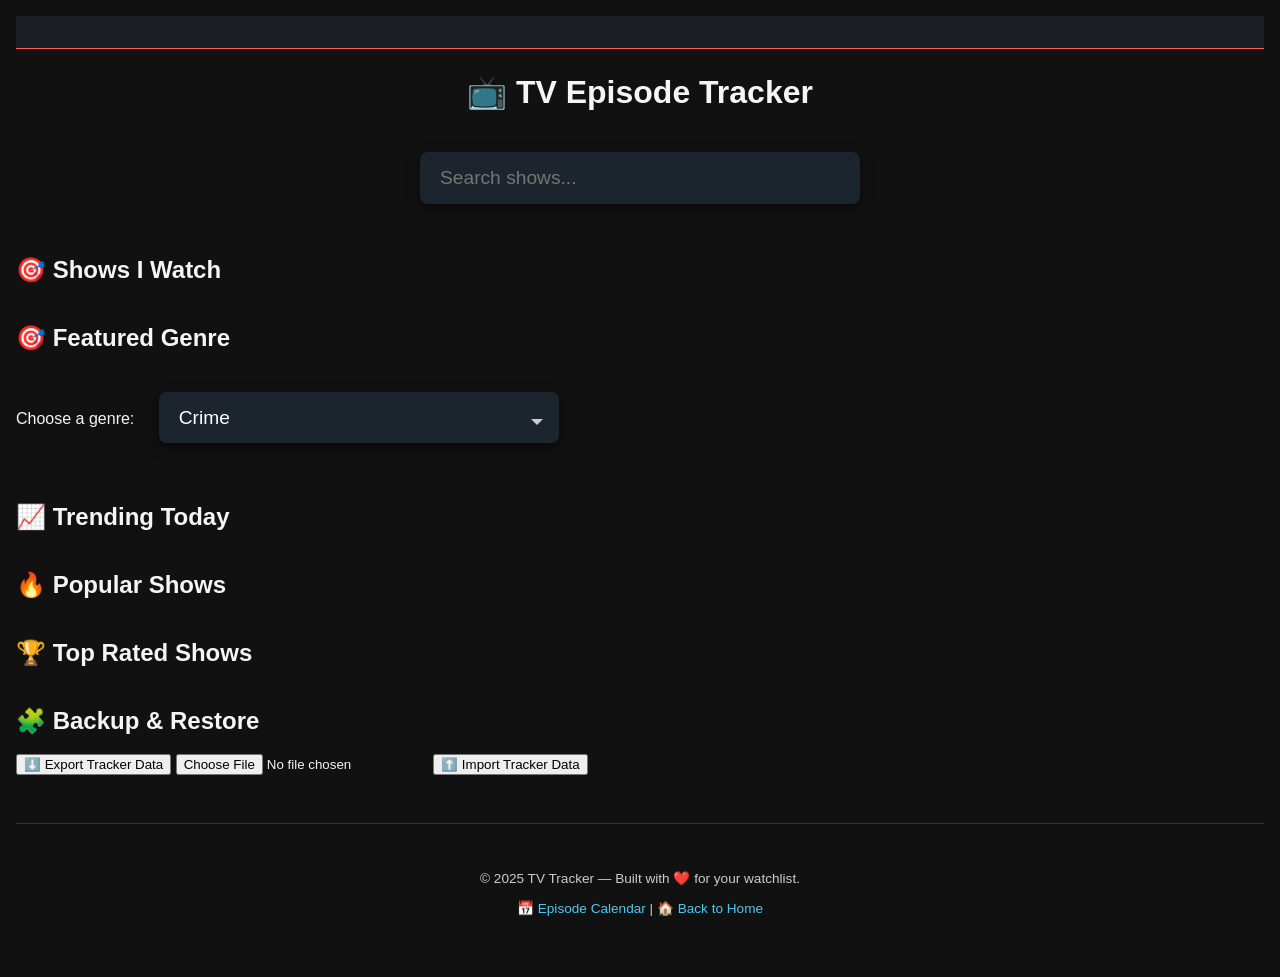
==== index.html @ b7ed063d "Initial commit for TV Tracker" ====
<!DOCTYPE html>
<html lang="en">
<head>
  <meta charset="UTF-8" />
  <title>TV Tracker - Home</title>
  <link rel="stylesheet" href="css/style.css" />
</head>
<body id="top">
  <nav>
    <!-- Navigation will be dynamically loaded here by js/auth.js -->
  </nav>
  <header>
    <h1>📺 TV Episode Tracker</h1>
    <input type="text" id="searchInput" placeholder="Search shows..." />
  </header>
  <main>
   
<section id="searchSection" style="display: none;">
  <h2>🔍 Search Results</h2>
  <div id="searchResults" class="show-grid"></div>
</section>

<section id="movieSection" style="display: none;">
  <h2>🎬 Movie Results</h2>
  <div id="movieResults" class="show-grid"></div>
</section>

<section>
  <h2>🎯 Shows I Watch</h2>
  <div id="trackedShows" class="show-grid"></div>
</section>
<section>

<section>
  <h2>🎯 Featured Genre</h2>
  <label for="genreSelect">Choose a genre:</label>
  <select id="genreSelect">
    <option value="80">Crime</option>
    <option value="9648">Mystery</option>
    <option value="10765">Sci-Fi & Fantasy</option>
    <option value="10759">Action & Adventure</option>
    <option value="35">Comedy</option>
    <option value="18">Drama</option>
    <option value="16">Animation</option>
    <option value="99">Documentary</option>
  </select>
  <div id="genreSection" class="show-grid genreselect"></div>
</section>
  <h2>📈 Trending Today</h2>
  <div id="trending" class="show-grid"></div>
</section>
    <section>
      <h2>🔥 Popular Shows</h2>
      <div id="popular" class="show-grid"></div>
    </section>
    <section>
      <h2>🏆 Top Rated Shows</h2>
      <div id="topRated" class="show-grid"></div>
    </section>
<section>
  <h2>🧩 Backup & Restore</h2>
  <button onclick="exportData()">⬇️ Export Tracker Data</button>
  <input type="file" id="importFile" accept=".json" />
  <button onclick="importData()">⬆️ Import Tracker Data</button>
</section>
  </main>
  <script src="js/auth.js"></script>
  <script src="js/main.js"></script>
<footer class="site-footer">
  <p>© 2025 TV Tracker — Built with ❤️ for your watchlist.</p>
  <p>
    <a href="calendar.html">📅 Episode Calendar</a> |
    <a href="index.html">🏠 Back to Home</a>
  </p>
</footer>
<a href="#top" class="back-to-top">Back to Top</a>
</body>
</html>
---- css/style.css ----
/* File: css/style.css */
body {
  font-family: Arial, sans-serif;
  background: #111;
  color: #f5f5f5;
  margin: 0;
  padding: 1rem;
}
header {
  text-align: center;
  margin-bottom: 2rem;
}
input[type="text"] {
  padding: 0.5rem;
  width: 60%;
  max-width: 400px;
}
#searchInput {
    margin: 20px;
    padding: 15px 20px;
    width: 80%;
    max-width: 400px;
    font-size: 1.2rem;
    border: none;
    border-radius: 8px;
    background-color: #1c252e;
    color: white;
    box-shadow: 0px 4px 12px rgba(0, 0, 0, 0.5);
    outline: none;
}
/* genre select */
#genreSelect {
  margin: 20px;
  padding: 15px 20px;
  width: 80%;
  max-width: 400px;
  font-size: 1.2rem;
  border: none;
  border-radius: 8px;
  background-color: #1c252e;
  color: white;
  box-shadow: 0px 4px 12px rgba(0, 0, 0, 0.5);
  outline: none;
  appearance: none;
  background-image: url("data:image/svg+xml;charset=US-ASCII,%3Csvg%20xmlns='http://www.w3.org/2000/svg'%20viewBox='0%200%204%205'%3E%3Cpath%20fill='%23ccc'%20d='M2%205L0%203h4z'/%3E%3C/svg%3E");
  background-repeat: no-repeat;
  background-position: right 1rem center;
  background-size: 12px;
}
#genreSelect:hover {
  background-color: #26313f;
}
/* back to top */
.back-to-top {
  display: none; /* hidden by default */
  position: fixed;
  bottom: 20px;
  right: 20px;
  background: #4cc9f0;
  color: white;
  padding: 0.6rem 1rem;
  border-radius: 8px;
  font-size: 0.9rem;
  text-decoration: none;
  z-index: 1000;
  box-shadow: 0 4px 8px rgba(0,0,0,0.4);
  transition: background 0.3s ease;
}
.back-to-top:hover {
  background: #3bb1db;
}
html {
  scroll-behavior: smooth;
}

.grid {
  display: grid;
  grid-template-columns: repeat(auto-fill, minmax(150px, 1fr));
  gap: 1rem;
}
.card {
  background: #222;
  border-radius: 10px;
  overflow: hidden;
  text-align: center;
  padding: 0.5rem;
}
.card img {
  width: 100%;
  height: 240px;
  object-fit: cover;
}
.season-block {
  margin: 1rem 0;
  background: #2a2a2a;
  padding: 0.5rem;
  border-radius: 8px;
}
.episode-row {
  padding: 0.3rem 0;
}
#trackedShows .card {
  border: 2px solid #1c252e;
}
nav {
  background: #1c1f26;
  padding: 1rem;
  text-align: center;
  border-bottom: 1px solid #ff5e57;
  margin-bottom: 1.5rem;
}

nav a {
  color: #ff5e57;
  margin: 0 1rem;
  text-decoration: none;
  font-weight: bold;
  font-size: 1rem;
}

nav a:hover {
  text-decoration: underline;
}
#watchList div {
  background-color: #1a1a1a;
  border: 1px solid #333;
  border-radius: 10px;
  margin: 1rem 0;
  padding: 1rem;
}

#watchList h3 {
  cursor: pointer;
  margin-bottom: 0.5rem;
  color: #4cc9f0;
}

.watchlist-body {
  display: none;
  padding-left: 1rem;
}

#watchList ul {
  list-style: square;
  padding-left: 1.5rem;
}

#watchList a {
  display: inline-block;
  margin-top: 0.5rem;
  color: #9bf6ff;
}
.season-block h3 {
  cursor: pointer;
  margin-bottom: 0.5rem;
  color: #4cc9f0;
}

.season-body {
  padding-left: 1rem;
}
.grid {
  display: flex;
  flex-wrap: wrap;
  justify-content: center;
  gap: 1rem;
}

.card {
  background: #1a1a1a;
  padding: 0.5rem;
  border-radius: 8px;
  text-align: center;
  cursor: pointer;
  transition: transform 0.2s;
}


.card img {
  width: 100%;
  border-radius: 6px;
  display: block;
}

.card h4 {
  font-size: 0.9rem;
  margin: 0.5rem 0 0;
  color: #ddd;
}

.card:hover {
  transform: scale(1.05);
  background-color: #2a2a2a;
}

.recommendation-grid {
  display: flex !important;
  flex-wrap: wrap !important;
  justify-content: center !important;
  gap: 1rem !important;
  margin-top: 1rem !important;
}

.rec-card {
  width: 140px !important;
  background: #1a1a1a;
  padding: 0.5rem;
  border-radius: 8px;
  text-align: center;
  cursor: pointer;
  transition: transform 0.2s;
}

.rec-card img {
  width: 100%;
  height: auto;
  border-radius: 6px;
}

.rec-card h4 {
  font-size: 0.85rem;
  margin-top: 0.4rem;
  color: #ccc;
}
.show-grid {
  display: grid;
  grid-template-columns: repeat(auto-fill, minmax(160px, 1fr));
  gap: 20px;
  justify-items: start;
  align-items: start;
}
.calendar-grid {
  display: grid;
  grid-template-columns: repeat(auto-fit, minmax(220px, 1fr));
  gap: 1rem;
  margin-top: 1rem;
}

.calendar-card {
  background: #1e1e1e;
  padding: 1rem;
  border-radius: 8px;
  border: 1px solid #333;
  transition: background 0.2s;
}

.calendar-card strong {
  font-size: 1.1rem;
  color: #4cc9f0;
}

.calendar-card a {
  color: #9bf6ff;
  font-weight: bold;
  text-decoration: none;
}
.genreselect { margin-top: 20px;}

.day-container {
  margin-bottom: 2rem;
}
/**** Light Theme Styles ***/
body.dark-mode {
  background-color: #0e1217;
  color: #ff5e57;
}

body.light-mode {
  background-color: #f0f0f0;
  color: #111;
}

body.light-mode nav {
  background: #fff;
  border-bottom: 1px solid #ccc;
}

body.light-mode .card {
  background: #fff;
  color: #111;
}

body.dark-mode .card {
  background: #1a1a1a;
  color: #f0f0f0;
}

.theme-toggle {
  float: right;
  background: none;
  border: 1px solid #888;
  padding: 0.4rem 0.8rem;
  border-radius: 6px;
  cursor: pointer;
  color: inherit;
  font-weight: bold;
}
/* show details page */
.hero p, #cast p { color: #f4f4f4; }
.btn {
  display: inline-block;
  padding: 0.5rem 1rem;
  background-color: #4cc9f0;
  color: #fff;
  border: none;
  border-radius: 6px;
  font-size: 0.95rem;
  font-weight: bold;
  cursor: pointer;
  transition: all 0.2s ease-in-out;
  text-decoration: none;
}

.btn:hover {
  background-color: #3bb1db;
  transform: translateY(-1px);
  box-shadow: 0 2px 5px rgba(0, 0, 0, 0.2);
}

.btn:active {
  transform: translateY(0);
  box-shadow: none;
}

.btn-danger {
  background-color: #e63946;
}

.btn-danger:hover {
  background-color: #d62839;
}

.btn-secondary {
  background-color: #999;
}

.btn-secondary:hover {
  background-color: #777;
}
/** footer style **/
.site-footer {
  text-align: center;
  padding: 2rem 1rem;
  background: #111;
  color: #ccc;
  font-size: 0.85rem;
  margin-top: 3rem;
  border-top: 1px solid #333;
}

.site-footer a {
  color: #4cc9f0;
  text-decoration: none;
}

.site-footer a:hover {
  text-decoration: underline;
}

/*** Calendar Page *****/

.calendar-grid {
  display: grid;
  grid-template-columns: repeat(auto-fit, minmax(240px, 1fr));
  gap: 1rem;
  margin-top: 1rem;
}

.calendar-card {
  background: #1e1e1e;
  padding: 1rem;
  border-radius: 8px;
  border: 1px solid #333;
}

.calendar-card strong {
  font-size: 1.1rem;
  color: #4cc9f0;
}

.calendar-card a {
  color: #9bf6ff;
  font-weight: bold;
  text-decoration: none;
}
/** updated calendar style ***/
.calendar-grid-view {
  display: grid;
  grid-template-columns: repeat(7, 1fr);
  gap: 0.5rem;
  margin-top: 1rem;
}

.calendar-day {
  background: #1e1e1e;
  border: 1px solid #333;
  padding: 0.5rem;
  min-height: 100px;
  border-radius: 6px;
  font-size: 0.85rem;
  position: relative;
}

.calendar-day strong {
  display: block;
  font-size: 1rem;
  margin-bottom: 0.25rem;
  color: #4cc9f0;
}

.calendar-day.empty {
  background: transparent;
  border: none;
}

.calendar-day.has-ep {
  background-color: #292929;
}

.ep-tile {
  margin-top: 4px;
  background: #333;
  padding: 4px;
  border-radius: 4px;
}

.ep-tile a {
  color: #9bf6ff;
  font-weight: bold;
  text-decoration: none;
  font-size: 0.75rem;
}

.ep-tile a:hover {
  text-decoration: underline;
}
/** second update **/
.calendar-grid-view {
  display: grid;
  grid-template-columns: repeat(7, 1fr);
  gap: 0.5rem;
  margin-top: 1rem;
}

.calendar-header {
  font-weight: bold;
  text-align: center;
  color: #ddd;
  padding-bottom: 0.5rem;
}

.calendar-day {
  background: #1e1e1e;
  border: 1px solid #333;
  padding: 0.5rem;
  min-height: 100px;
  border-radius: 6px;
  font-size: 0.85rem;
  position: relative;
}

.calendar-day strong {
  display: block;
  font-size: 1rem;
  margin-bottom: 0.25rem;
  color: #4cc9f0;
}

.calendar-day.empty {
  background: transparent;
  border: none;
}

.calendar-day.has-ep {
  background-color: #292929;
}

.ep-tile {
  margin-top: 4px;
  background: #333;
  padding: 4px;
  border-radius: 4px;
}

.ep-tile a {
  color: #9bf6ff;
  font-weight: bold;
  text-decoration: none;
  font-size: 0.75rem;
}

.ep-tile a:hover {
  text-decoration: underline;
}
/** update 3 show/calendar pages **/
/* Hero Section */
.hero {
  display: flex;
  flex-wrap: wrap;
  gap: 1rem;
  margin-top: 1.5rem;
}

.hero img.poster {
  width: 200px;
  border-radius: 10px;
  box-shadow: 0 4px 10px rgba(0,0,0,0.5);
}

.hero-text {
  flex: 1;
  min-width: 250px;
}

.btn-group {
  margin: 1rem 0;
}

.btn {
  padding: 0.5rem 1rem;
  background-color: #4cc9f0;
  color: #fff;
  border: none;
  border-radius: 6px;
  font-weight: bold;
  font-size: 0.9rem;
  margin-right: 0.5rem;
  cursor: pointer;
  transition: background-color 0.2s ease;
}

.btn:hover {
  background-color: #3bb1db;
}

.btn-secondary {
  background-color: #aaa;
}

.btn-secondary:hover {
  background-color: #888;
}

.btn-danger {
  background-color: #e63946;
}

.btn-danger:hover {
  background-color: #d62839;
}

/* Cast */
.cast-list {
  display: flex;
  flex-wrap: wrap;
  gap: 1rem;
}

.cast-card {
  background: #222;
  padding: 0.5rem;
  border-radius: 6px;
  min-width: 120px;
  text-align: center;
}

/* Reviews */
.review {
  background: #1e1e1e;
  margin: 0.5rem 0;
  padding: 0.5rem;
  border-radius: 6px;
}
.review p { color: #f4f4f4; }

/* Recommendations */
.recommendation-grid {
  display: grid;
  grid-template-columns: repeat(auto-fit, minmax(140px, 1fr));
  gap: 1rem;
  margin-top: 1rem;
}

.rec-card {
  text-align: center;
  background: #222;
  border-radius: 6px;
  padding: 0.5rem;
  cursor: pointer;
  transition: background 0.2s;
}

.rec-card:hover {
  background: #2e2e2e;
}

.rec-card img {
  width: 100%;
  border-radius: 4px;
}

.rec-card h4 {
  font-size: 0.9rem;
  margin-top: 0.5rem;
}

/* Episodes */
.season-block {
  margin-bottom: 1.5rem;
}

.season-block h3 {
  background: #111;
  padding: 0.5rem;
  border-radius: 6px;
  cursor: pointer;
}

.episode-row {
  margin-left: 1rem;
  margin-top: 0.25rem;
}
.btn-primary {
  background: #4cc9f0;
  color: white;
  border: none;
}

.btn-primary:hover {
  background: #38a9d4;
}
/* episode watch page style */
.season-heading {
  cursor: pointer;
  color: #ff5555;
  font-weight: bold;
  margin-top: 1rem;
  display: flex;
  align-items: center;
}

.season-heading::before {
  content: '▶';
  margin-right: 8px;
  transition: transform 0.3s;
}

.season-container {
  display: none;
  margin-bottom: 1rem;
  grid-template-columns: repeat(auto-fill, minmax(200px, 1fr));
  gap: 0.5rem;
}

.season-container.active {
  display: grid;
}

.episode {
  background: #222;
  padding: 0.5rem;
  border-radius: 5px;
  cursor: pointer;
  transition: background 0.2s;
  text-align: left;
}

.episode:hover {
  background: #333;
}

.episode.selected {
  background: #ff9900;
  color: #000;
  font-weight: bold;
}
#videoPlayer {
  padding: 1rem;
  text-align: center;
}

#iframe {
  width: 100%;
  max-width: 960px;
  height: 540px;
  border: none;
  border-radius: 12px;
  box-shadow: 0 0 20px rgba(0,0,0,0.5);
  margin-top: 1rem;
}
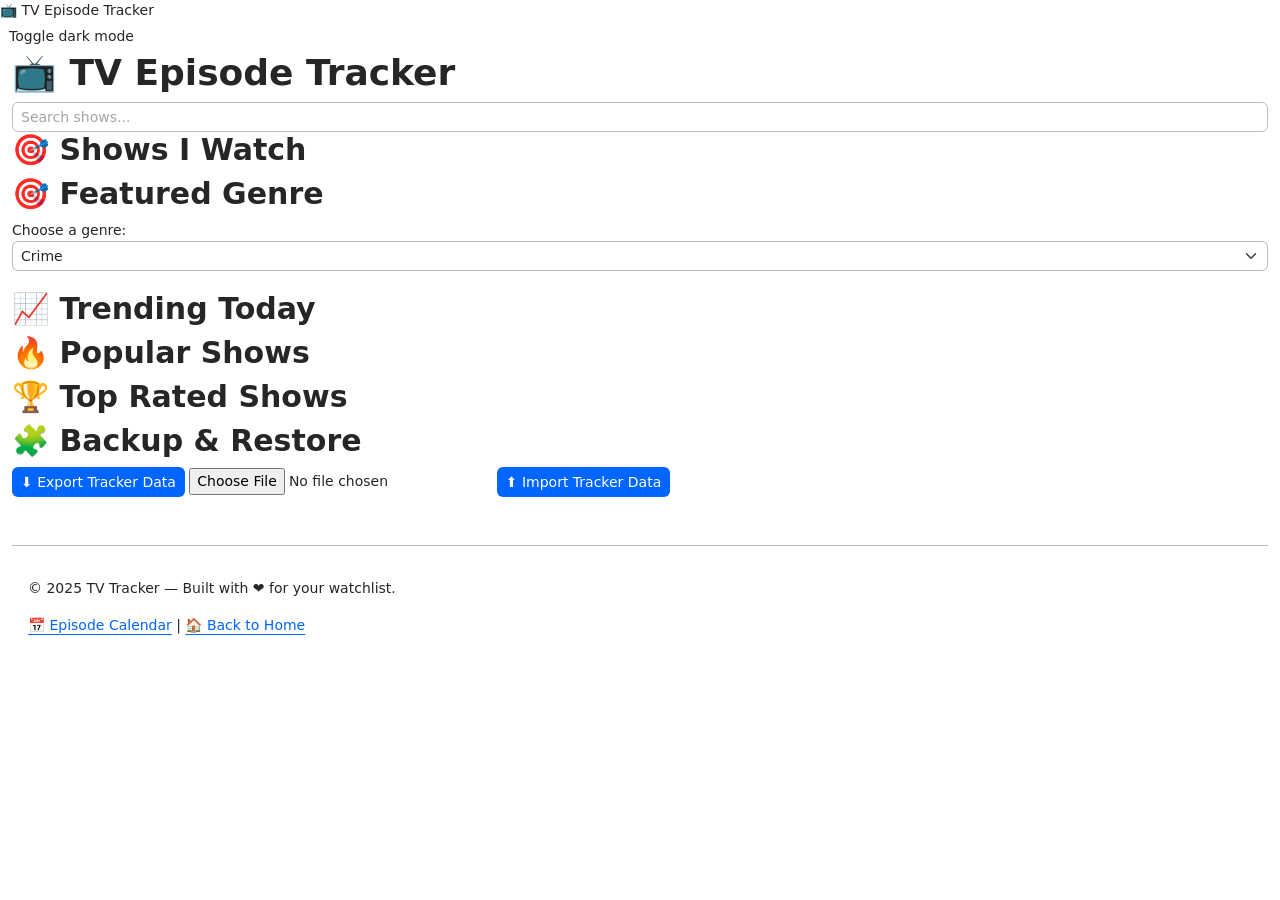
==== commit 2f20f3a9: "feat: Replace CSS with Halfmoon framework on index.html - Replaces the existing CSS with the Halfmoo" ====
--- a/index.html
+++ b/index.html
@@ -3,76 +3,97 @@
 <head>
   <meta charset="UTF-8" />
   <title>TV Tracker - Home</title>
-  <link rel="stylesheet" href="css/style.css" />
+  <link rel="stylesheet" href="css/halfmoon.min.css" />
+  <link rel="stylesheet" href="css/index-style.css" />
 </head>
-<body id="top">
-  <nav>
-    <!-- Navigation will be dynamically loaded here by js/auth.js -->
-  </nav>
-  <header>
-    <h1>📺 TV Episode Tracker</h1>
-    <input type="text" id="searchInput" placeholder="Search shows..." />
-  </header>
-  <main>
-   
-<section id="searchSection" style="display: none;">
-  <h2>🔍 Search Results</h2>
-  <div id="searchResults" class="show-grid"></div>
-</section>
+<body class="dark-mode" id="top">
+  <div class="page-wrapper with-navbar">
+    <nav class="navbar">
+      <!-- Navigation will be dynamically loaded here by js/auth.js -->
+      <div class="navbar-content">
+        <div class="navbar-brand">
+          <span class="navbar-text">📺 TV Episode Tracker</span>
+        </div>
+        <div class="ms-auto">
+          <button class="btn btn-action" type="button" onclick="halfmoon.toggleDarkMode()">
+            <i class="far fa-moon" aria-hidden="true"></i>
+            <span class="sr-only">Toggle dark mode</span>
+          </button>
+        </div>
+      </div>
+    </nav>
+    <div class="content-wrapper">
+      <div class="container-fluid">
+        <header class="text-center mb-20">
+          <h1>📺 TV Episode Tracker</h1>
+          <input type="text" id="searchInput" class="form-control" placeholder="Search shows..." />
+        </header>
+        <main>
+          <section id="searchSection" style="display: none;">
+            <h2>🔍 Search Results</h2>
+            <div id="searchResults" class="row row-cols-2 row-cols-md-4 g-20"></div>
+          </section>
 
-<section id="movieSection" style="display: none;">
-  <h2>🎬 Movie Results</h2>
-  <div id="movieResults" class="show-grid"></div>
-</section>
+          <section id="movieSection" style="display: none;">
+            <h2>🎬 Movie Results</h2>
+            <div id="movieResults" class="row row-cols-2 row-cols-md-4 g-20"></div>
+          </section>
 
-<section>
-  <h2>🎯 Shows I Watch</h2>
-  <div id="trackedShows" class="show-grid"></div>
-</section>
-<section>
+          <section>
+            <h2>🎯 Shows I Watch</h2>
+            <div id="trackedShows" class="row row-cols-2 row-cols-md-4 g-20"></div>
+          </section>
 
-<section>
-  <h2>🎯 Featured Genre</h2>
-  <label for="genreSelect">Choose a genre:</label>
-  <select id="genreSelect">
-    <option value="80">Crime</option>
-    <option value="9648">Mystery</option>
-    <option value="10765">Sci-Fi & Fantasy</option>
-    <option value="10759">Action & Adventure</option>
-    <option value="35">Comedy</option>
-    <option value="18">Drama</option>
-    <option value="16">Animation</option>
-    <option value="99">Documentary</option>
-  </select>
-  <div id="genreSection" class="show-grid genreselect"></div>
-</section>
-  <h2>📈 Trending Today</h2>
-  <div id="trending" class="show-grid"></div>
-</section>
-    <section>
-      <h2>🔥 Popular Shows</h2>
-      <div id="popular" class="show-grid"></div>
-    </section>
-    <section>
-      <h2>🏆 Top Rated Shows</h2>
-      <div id="topRated" class="show-grid"></div>
-    </section>
-<section>
-  <h2>🧩 Backup & Restore</h2>
-  <button onclick="exportData()">⬇️ Export Tracker Data</button>
-  <input type="file" id="importFile" accept=".json" />
-  <button onclick="importData()">⬆️ Import Tracker Data</button>
-</section>
-  </main>
+          <section>
+            <h2>🎯 Featured Genre</h2>
+            <label for="genreSelect">Choose a genre:</label>
+            <select id="genreSelect" class="form-select">
+              <option value="80">Crime</option>
+              <option value="9648">Mystery</option>
+              <option value="10765">Sci-Fi & Fantasy</option>
+              <option value="10759">Action & Adventure</option>
+              <option value="35">Comedy</option>
+              <option value="18">Drama</option>
+              <option value="16">Animation</option>
+              <option value="99">Documentary</option>
+            </select>
+            <div id="genreSection" class="row row-cols-2 row-cols-md-4 g-20 genreselect"></div>
+          </section>
+
+          <section>
+            <h2>📈 Trending Today</h2>
+            <div id="trending" class="row row-cols-2 row-cols-md-4 g-20"></div>
+          </section>
+
+          <section>
+            <h2>🔥 Popular Shows</h2>
+            <div id="popular" class="row row-cols-2 row-cols-md-4 g-20"></div>
+          </section>
+
+          <section>
+            <h2>🏆 Top Rated Shows</h2>
+            <div id="topRated" class="row row-cols-2 row-cols-md-4 g-20"></div>
+          </section>
+
+          <section>
+            <h2>🧩 Backup & Restore</h2>
+            <button class="btn btn-primary" onclick="exportData()">⬇️ Export Tracker Data</button>
+            <input type="file" id="importFile" accept=".json" />
+            <button class="btn btn-primary" onclick="importData()">⬆️ Import Tracker Data</button>
+          </section>
+        </main>
+        <footer class="site-footer text-center mt-20">
+          <p>© 2025 TV Tracker — Built with ❤️ for your watchlist.</p>
+          <p>
+            <a href="calendar.html">📅 Episode Calendar</a> |
+            <a href="index.html">🏠 Back to Home</a>
+          </p>
+        </footer>
+      </div>
+    </div>
+  </div>
   <script src="js/auth.js"></script>
   <script src="js/main.js"></script>
-<footer class="site-footer">
-  <p>© 2025 TV Tracker — Built with ❤️ for your watchlist.</p>
-  <p>
-    <a href="calendar.html">📅 Episode Calendar</a> |
-    <a href="index.html">🏠 Back to Home</a>
-  </p>
-</footer>
-<a href="#top" class="back-to-top">Back to Top</a>
+  <a href="#top" class="back-to-top">Back to Top</a>
 </body>
 </html>
--- a/css/index-style.css
+++ b/css/index-style.css
@@ -0,0 +1,18 @@
+/* Custom styles */
+.back-to-top {
+  display: none; /* hidden by default */
+  position: fixed;
+  bottom: 20px;
+  right: 20px;
+  z-index: 1000;
+}
+
+.genreselect {
+  margin-top: 20px;
+}
+
+.site-footer {
+  margin-top: 3rem;
+  padding: 2rem 1rem;
+  border-top: 1px solid var(--bs-border-color);
+}
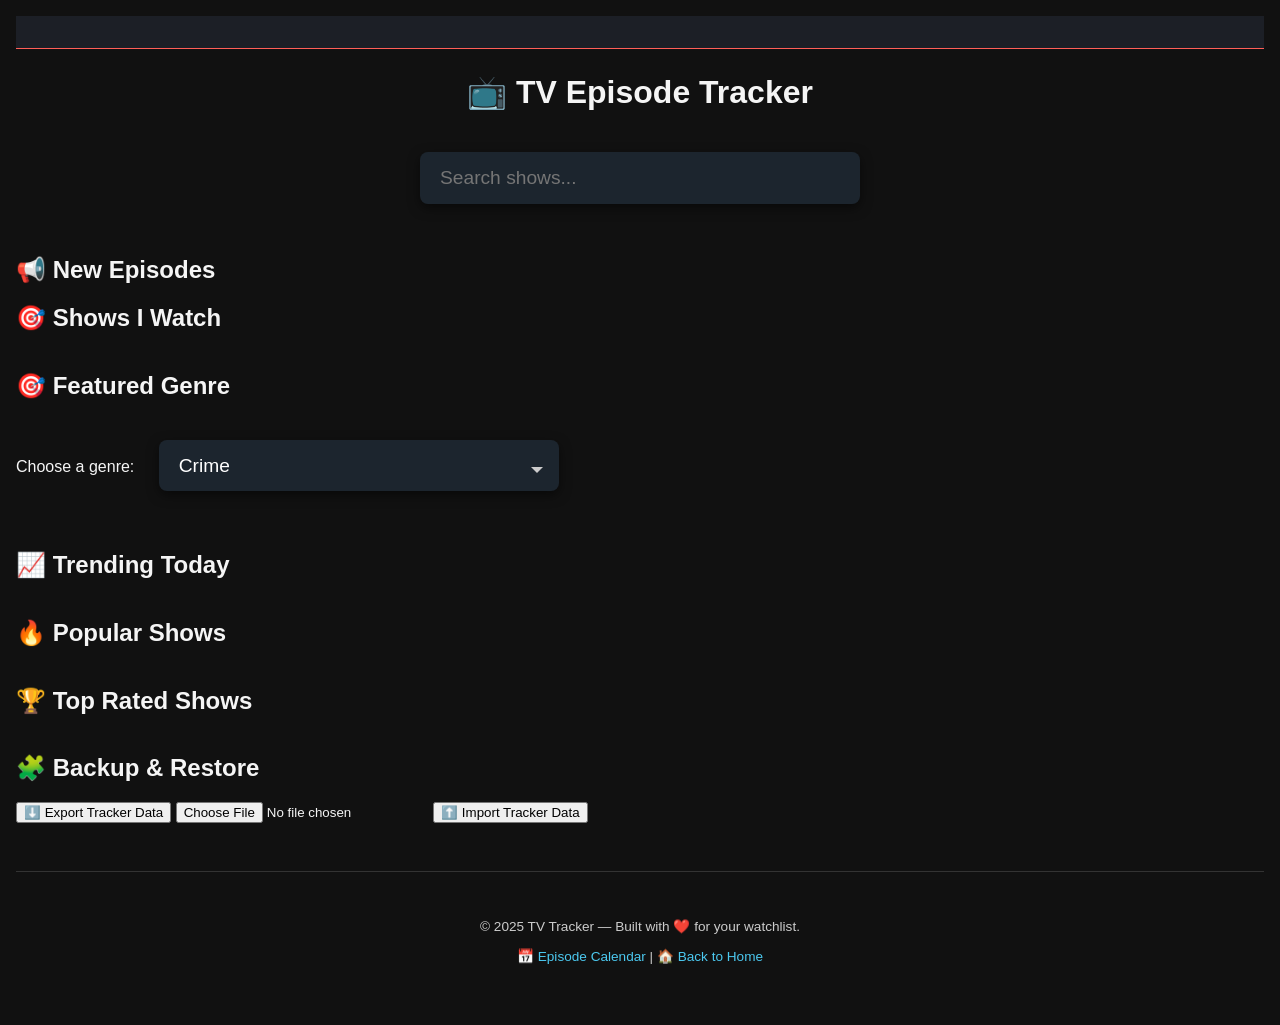
==== commit e968db5c: "I have successfully set up the database by creating the necessary tables: `users`, `user_favorites`," ====
--- a/index.html
+++ b/index.html
@@ -3,97 +3,81 @@
 <head>
   <meta charset="UTF-8" />
   <title>TV Tracker - Home</title>
-  <link rel="stylesheet" href="css/halfmoon.min.css" />
-  <link rel="stylesheet" href="css/index-style.css" />
+  <link rel="stylesheet" href="css/style.css" />
 </head>
-<body class="dark-mode" id="top">
-  <div class="page-wrapper with-navbar">
-    <nav class="navbar">
-      <!-- Navigation will be dynamically loaded here by js/auth.js -->
-      <div class="navbar-content">
-        <div class="navbar-brand">
-          <span class="navbar-text">📺 TV Episode Tracker</span>
-        </div>
-        <div class="ms-auto">
-          <button class="btn btn-action" type="button" onclick="halfmoon.toggleDarkMode()">
-            <i class="far fa-moon" aria-hidden="true"></i>
-            <span class="sr-only">Toggle dark mode</span>
-          </button>
-        </div>
-      </div>
-    </nav>
-    <div class="content-wrapper">
-      <div class="container-fluid">
-        <header class="text-center mb-20">
-          <h1>📺 TV Episode Tracker</h1>
-          <input type="text" id="searchInput" class="form-control" placeholder="Search shows..." />
-        </header>
-        <main>
-          <section id="searchSection" style="display: none;">
-            <h2>🔍 Search Results</h2>
-            <div id="searchResults" class="row row-cols-2 row-cols-md-4 g-20"></div>
-          </section>
+<body id="top">
+  <nav>
+    <!-- Navigation will be dynamically loaded here by js/auth.js -->
+  </nav>
+  <header>
+    <h1>📺 TV Episode Tracker</h1>
+    <input type="text" id="searchInput" placeholder="Search shows..." />
+  </header>
+  <main>
+    <section id="notificationsSection">
+      <h2>📢 New Episodes</h2>
+      <div id="notificationsContainer"></div>
+    </section>
+   
+<section id="searchSection" style="display: none;">
+  <h2>🔍 Search Results</h2>
+  <div id="searchResults" class="show-grid"></div>
+</section>
 
-          <section id="movieSection" style="display: none;">
-            <h2>🎬 Movie Results</h2>
-            <div id="movieResults" class="row row-cols-2 row-cols-md-4 g-20"></div>
-          </section>
+<section id="movieSection" style="display: none;">
+  <h2>🎬 Movie Results</h2>
+  <div id="movieResults" class="show-grid"></div>
+</section>
 
-          <section>
-            <h2>🎯 Shows I Watch</h2>
-            <div id="trackedShows" class="row row-cols-2 row-cols-md-4 g-20"></div>
-          </section>
+<section>
+  <h2>🎯 Shows I Watch</h2>
+  <div id="trackedShows" class="show-grid"></div>
+</section>
+<section>
 
-          <section>
-            <h2>🎯 Featured Genre</h2>
-            <label for="genreSelect">Choose a genre:</label>
-            <select id="genreSelect" class="form-select">
-              <option value="80">Crime</option>
-              <option value="9648">Mystery</option>
-              <option value="10765">Sci-Fi & Fantasy</option>
-              <option value="10759">Action & Adventure</option>
-              <option value="35">Comedy</option>
-              <option value="18">Drama</option>
-              <option value="16">Animation</option>
-              <option value="99">Documentary</option>
-            </select>
-            <div id="genreSection" class="row row-cols-2 row-cols-md-4 g-20 genreselect"></div>
-          </section>
-
-          <section>
-            <h2>📈 Trending Today</h2>
-            <div id="trending" class="row row-cols-2 row-cols-md-4 g-20"></div>
-          </section>
-
-          <section>
-            <h2>🔥 Popular Shows</h2>
-            <div id="popular" class="row row-cols-2 row-cols-md-4 g-20"></div>
-          </section>
-
-          <section>
-            <h2>🏆 Top Rated Shows</h2>
-            <div id="topRated" class="row row-cols-2 row-cols-md-4 g-20"></div>
-          </section>
-
-          <section>
-            <h2>🧩 Backup & Restore</h2>
-            <button class="btn btn-primary" onclick="exportData()">⬇️ Export Tracker Data</button>
-            <input type="file" id="importFile" accept=".json" />
-            <button class="btn btn-primary" onclick="importData()">⬆️ Import Tracker Data</button>
-          </section>
-        </main>
-        <footer class="site-footer text-center mt-20">
-          <p>© 2025 TV Tracker — Built with ❤️ for your watchlist.</p>
-          <p>
-            <a href="calendar.html">📅 Episode Calendar</a> |
-            <a href="index.html">🏠 Back to Home</a>
-          </p>
-        </footer>
-      </div>
-    </div>
-  </div>
+<section>
+  <h2>🎯 Featured Genre</h2>
+  <label for="genreSelect">Choose a genre:</label>
+  <select id="genreSelect">
+    <option value="80">Crime</option>
+    <option value="9648">Mystery</option>
+    <option value="10765">Sci-Fi & Fantasy</option>
+    <option value="10759">Action & Adventure</option>
+    <option value="35">Comedy</option>
+    <option value="18">Drama</option>
+    <option value="16">Animation</option>
+    <option value="99">Documentary</option>
+  </select>
+  <div id="genreSection" class="show-grid genreselect"></div>
+</section>
+  <h2>📈 Trending Today</h2>
+  <div id="trending" class="show-grid"></div>
+</section>
+    <section>
+      <h2>🔥 Popular Shows</h2>
+      <div id="popular" class="show-grid"></div>
+    </section>
+    <section>
+      <h2>🏆 Top Rated Shows</h2>
+      <div id="topRated" class="show-grid"></div>
+    </section>
+<section>
+  <h2>🧩 Backup & Restore</h2>
+  <button onclick="exportData()">⬇️ Export Tracker Data</button>
+  <input type="file" id="importFile" accept=".json" />
+  <button onclick="importData()">⬆️ Import Tracker Data</button>
+</section>
+  </main>
   <script src="js/auth.js"></script>
   <script src="js/main.js"></script>
-  <a href="#top" class="back-to-top">Back to Top</a>
+  <script src="js/notifications.js"></script>
+<footer class="site-footer">
+  <p>© 2025 TV Tracker — Built with ❤️ for your watchlist.</p>
+  <p>
+    <a href="calendar.html">📅 Episode Calendar</a> |
+    <a href="index.html">🏠 Back to Home</a>
+  </p>
+</footer>
+<a href="#top" class="back-to-top">Back to Top</a>
 </body>
 </html>
--- a/css/style.css
+++ b/css/style.css
@@ -0,0 +1,691 @@
+/* File: css/style.css */
+body {
+  font-family: Arial, sans-serif;
+  background: #111;
+  color: #f5f5f5;
+  margin: 0;
+  padding: 1rem;
+}
+header {
+  text-align: center;
+  margin-bottom: 2rem;
+}
+input[type="text"] {
+  padding: 0.5rem;
+  width: 60%;
+  max-width: 400px;
+}
+#searchInput {
+    margin: 20px;
+    padding: 15px 20px;
+    width: 80%;
+    max-width: 400px;
+    font-size: 1.2rem;
+    border: none;
+    border-radius: 8px;
+    background-color: #1c252e;
+    color: white;
+    box-shadow: 0px 4px 12px rgba(0, 0, 0, 0.5);
+    outline: none;
+}
+/* genre select */
+#genreSelect {
+  margin: 20px;
+  padding: 15px 20px;
+  width: 80%;
+  max-width: 400px;
+  font-size: 1.2rem;
+  border: none;
+  border-radius: 8px;
+  background-color: #1c252e;
+  color: white;
+  box-shadow: 0px 4px 12px rgba(0, 0, 0, 0.5);
+  outline: none;
+  appearance: none;
+  background-image: url("data:image/svg+xml;charset=US-ASCII,%3Csvg%20xmlns='http://www.w3.org/2000/svg'%20viewBox='0%200%204%205'%3E%3Cpath%20fill='%23ccc'%20d='M2%205L0%203h4z'/%3E%3C/svg%3E");
+  background-repeat: no-repeat;
+  background-position: right 1rem center;
+  background-size: 12px;
+}
+#genreSelect:hover {
+  background-color: #26313f;
+}
+/* back to top */
+.back-to-top {
+  display: none; /* hidden by default */
+  position: fixed;
+  bottom: 20px;
+  right: 20px;
+  background: #4cc9f0;
+  color: white;
+  padding: 0.6rem 1rem;
+  border-radius: 8px;
+  font-size: 0.9rem;
+  text-decoration: none;
+  z-index: 1000;
+  box-shadow: 0 4px 8px rgba(0,0,0,0.4);
+  transition: background 0.3s ease;
+}
+.back-to-top:hover {
+  background: #3bb1db;
+}
+html {
+  scroll-behavior: smooth;
+}
+
+.grid {
+  display: grid;
+  grid-template-columns: repeat(auto-fill, minmax(150px, 1fr));
+  gap: 1rem;
+}
+.card {
+  background: #222;
+  border-radius: 10px;
+  overflow: hidden;
+  text-align: center;
+  padding: 0.5rem;
+}
+.card img {
+  width: 100%;
+  height: 240px;
+  object-fit: cover;
+}
+.season-block {
+  margin: 1rem 0;
+  background: #2a2a2a;
+  padding: 0.5rem;
+  border-radius: 8px;
+}
+.episode-row {
+  padding: 0.3rem 0;
+}
+#trackedShows .card {
+  border: 2px solid #1c252e;
+}
+nav {
+  background: #1c1f26;
+  padding: 1rem;
+  text-align: center;
+  border-bottom: 1px solid #ff5e57;
+  margin-bottom: 1.5rem;
+}
+
+nav a {
+  color: #ff5e57;
+  margin: 0 1rem;
+  text-decoration: none;
+  font-weight: bold;
+  font-size: 1rem;
+}
+
+nav a:hover {
+  text-decoration: underline;
+}
+#watchList div {
+  background-color: #1a1a1a;
+  border: 1px solid #333;
+  border-radius: 10px;
+  margin: 1rem 0;
+  padding: 1rem;
+}
+
+#watchList h3 {
+  cursor: pointer;
+  margin-bottom: 0.5rem;
+  color: #4cc9f0;
+}
+
+.watchlist-body {
+  display: none;
+  padding-left: 1rem;
+}
+
+#watchList ul {
+  list-style: square;
+  padding-left: 1.5rem;
+}
+
+#watchList a {
+  display: inline-block;
+  margin-top: 0.5rem;
+  color: #9bf6ff;
+}
+.season-block h3 {
+  cursor: pointer;
+  margin-bottom: 0.5rem;
+  color: #4cc9f0;
+}
+
+.season-body {
+  padding-left: 1rem;
+}
+.grid {
+  display: flex;
+  flex-wrap: wrap;
+  justify-content: center;
+  gap: 1rem;
+}
+
+.card {
+  background: #1a1a1a;
+  padding: 0.5rem;
+  border-radius: 8px;
+  text-align: center;
+  cursor: pointer;
+  transition: transform 0.2s;
+}
+
+
+.card img {
+  width: 100%;
+  border-radius: 6px;
+  display: block;
+}
+
+.card h4 {
+  font-size: 0.9rem;
+  margin: 0.5rem 0 0;
+  color: #ddd;
+}
+
+.card:hover {
+  transform: scale(1.05);
+  background-color: #2a2a2a;
+}
+
+.recommendation-grid {
+  display: flex !important;
+  flex-wrap: wrap !important;
+  justify-content: center !important;
+  gap: 1rem !important;
+  margin-top: 1rem !important;
+}
+
+.rec-card {
+  width: 140px !important;
+  background: #1a1a1a;
+  padding: 0.5rem;
+  border-radius: 8px;
+  text-align: center;
+  cursor: pointer;
+  transition: transform 0.2s;
+}
+
+.rec-card img {
+  width: 100%;
+  height: auto;
+  border-radius: 6px;
+}
+
+.rec-card h4 {
+  font-size: 0.85rem;
+  margin-top: 0.4rem;
+  color: #ccc;
+}
+.show-grid {
+  display: grid;
+  grid-template-columns: repeat(auto-fill, minmax(160px, 1fr));
+  gap: 20px;
+  justify-items: start;
+  align-items: start;
+}
+.calendar-grid {
+  display: grid;
+  grid-template-columns: repeat(auto-fit, minmax(220px, 1fr));
+  gap: 1rem;
+  margin-top: 1rem;
+}
+
+.calendar-card {
+  background: #1e1e1e;
+  padding: 1rem;
+  border-radius: 8px;
+  border: 1px solid #333;
+  transition: background 0.2s;
+}
+
+.calendar-card strong {
+  font-size: 1.1rem;
+  color: #4cc9f0;
+}
+
+.calendar-card a {
+  color: #9bf6ff;
+  font-weight: bold;
+  text-decoration: none;
+}
+.genreselect { margin-top: 20px;}
+
+.day-container {
+  margin-bottom: 2rem;
+}
+/**** Light Theme Styles ***/
+body.dark-mode {
+  background-color: #0e1217;
+  color: #ff5e57;
+}
+
+body.light-mode {
+  background-color: #f0f0f0;
+  color: #111;
+}
+
+body.light-mode nav {
+  background: #fff;
+  border-bottom: 1px solid #ccc;
+}
+
+body.light-mode .card {
+  background: #fff;
+  color: #111;
+}
+
+body.dark-mode .card {
+  background: #1a1a1a;
+  color: #f0f0f0;
+}
+
+.theme-toggle {
+  float: right;
+  background: none;
+  border: 1px solid #888;
+  padding: 0.4rem 0.8rem;
+  border-radius: 6px;
+  cursor: pointer;
+  color: inherit;
+  font-weight: bold;
+}
+/* show details page */
+.hero p, #cast p { color: #f4f4f4; }
+.btn {
+  display: inline-block;
+  padding: 0.5rem 1rem;
+  background-color: #4cc9f0;
+  color: #fff;
+  border: none;
+  border-radius: 6px;
+  font-size: 0.95rem;
+  font-weight: bold;
+  cursor: pointer;
+  transition: all 0.2s ease-in-out;
+  text-decoration: none;
+}
+
+.btn:hover {
+  background-color: #3bb1db;
+  transform: translateY(-1px);
+  box-shadow: 0 2px 5px rgba(0, 0, 0, 0.2);
+}
+
+.btn:active {
+  transform: translateY(0);
+  box-shadow: none;
+}
+
+.btn-danger {
+  background-color: #e63946;
+}
+
+.btn-danger:hover {
+  background-color: #d62839;
+}
+
+.btn-secondary {
+  background-color: #999;
+}
+
+.btn-secondary:hover {
+  background-color: #777;
+}
+/** footer style **/
+.site-footer {
+  text-align: center;
+  padding: 2rem 1rem;
+  background: #111;
+  color: #ccc;
+  font-size: 0.85rem;
+  margin-top: 3rem;
+  border-top: 1px solid #333;
+}
+
+.site-footer a {
+  color: #4cc9f0;
+  text-decoration: none;
+}
+
+.site-footer a:hover {
+  text-decoration: underline;
+}
+
+/*** Calendar Page *****/
+
+.calendar-grid {
+  display: grid;
+  grid-template-columns: repeat(auto-fit, minmax(240px, 1fr));
+  gap: 1rem;
+  margin-top: 1rem;
+}
+
+.calendar-card {
+  background: #1e1e1e;
+  padding: 1rem;
+  border-radius: 8px;
+  border: 1px solid #333;
+}
+
+.calendar-card strong {
+  font-size: 1.1rem;
+  color: #4cc9f0;
+}
+
+.calendar-card a {
+  color: #9bf6ff;
+  font-weight: bold;
+  text-decoration: none;
+}
+/** updated calendar style ***/
+.calendar-grid-view {
+  display: grid;
+  grid-template-columns: repeat(7, 1fr);
+  gap: 0.5rem;
+  margin-top: 1rem;
+}
+
+.calendar-day {
+  background: #1e1e1e;
+  border: 1px solid #333;
+  padding: 0.5rem;
+  min-height: 100px;
+  border-radius: 6px;
+  font-size: 0.85rem;
+  position: relative;
+}
+
+.calendar-day strong {
+  display: block;
+  font-size: 1rem;
+  margin-bottom: 0.25rem;
+  color: #4cc9f0;
+}
+
+.calendar-day.empty {
+  background: transparent;
+  border: none;
+}
+
+.calendar-day.has-ep {
+  background-color: #292929;
+}
+
+.ep-tile {
+  margin-top: 4px;
+  background: #333;
+  padding: 4px;
+  border-radius: 4px;
+}
+
+.ep-tile a {
+  color: #9bf6ff;
+  font-weight: bold;
+  text-decoration: none;
+  font-size: 0.75rem;
+}
+
+.ep-tile a:hover {
+  text-decoration: underline;
+}
+/** second update **/
+.calendar-grid-view {
+  display: grid;
+  grid-template-columns: repeat(7, 1fr);
+  gap: 0.5rem;
+  margin-top: 1rem;
+}
+
+.calendar-header {
+  font-weight: bold;
+  text-align: center;
+  color: #ddd;
+  padding-bottom: 0.5rem;
+}
+
+.calendar-day {
+  background: #1e1e1e;
+  border: 1px solid #333;
+  padding: 0.5rem;
+  min-height: 100px;
+  border-radius: 6px;
+  font-size: 0.85rem;
+  position: relative;
+}
+
+.calendar-day strong {
+  display: block;
+  font-size: 1rem;
+  margin-bottom: 0.25rem;
+  color: #4cc9f0;
+}
+
+.calendar-day.empty {
+  background: transparent;
+  border: none;
+}
+
+.calendar-day.has-ep {
+  background-color: #292929;
+}
+
+.ep-tile {
+  margin-top: 4px;
+  background: #333;
+  padding: 4px;
+  border-radius: 4px;
+}
+
+.ep-tile a {
+  color: #9bf6ff;
+  font-weight: bold;
+  text-decoration: none;
+  font-size: 0.75rem;
+}
+
+.ep-tile a:hover {
+  text-decoration: underline;
+}
+/** update 3 show/calendar pages **/
+/* Hero Section */
+.hero {
+  display: flex;
+  flex-wrap: wrap;
+  gap: 1rem;
+  margin-top: 1.5rem;
+}
+
+.hero img.poster {
+  width: 200px;
+  border-radius: 10px;
+  box-shadow: 0 4px 10px rgba(0,0,0,0.5);
+}
+
+.hero-text {
+  flex: 1;
+  min-width: 250px;
+}
+
+.btn-group {
+  margin: 1rem 0;
+}
+
+.btn {
+  padding: 0.5rem 1rem;
+  background-color: #4cc9f0;
+  color: #fff;
+  border: none;
+  border-radius: 6px;
+  font-weight: bold;
+  font-size: 0.9rem;
+  margin-right: 0.5rem;
+  cursor: pointer;
+  transition: background-color 0.2s ease;
+}
+
+.btn:hover {
+  background-color: #3bb1db;
+}
+
+.btn-secondary {
+  background-color: #aaa;
+}
+
+.btn-secondary:hover {
+  background-color: #888;
+}
+
+.btn-danger {
+  background-color: #e63946;
+}
+
+.btn-danger:hover {
+  background-color: #d62839;
+}
+
+/* Cast */
+.cast-list {
+  display: flex;
+  flex-wrap: wrap;
+  gap: 1rem;
+}
+
+.cast-card {
+  background: #222;
+  padding: 0.5rem;
+  border-radius: 6px;
+  min-width: 120px;
+  text-align: center;
+}
+
+/* Reviews */
+.review {
+  background: #1e1e1e;
+  margin: 0.5rem 0;
+  padding: 0.5rem;
+  border-radius: 6px;
+}
+.review p { color: #f4f4f4; }
+
+/* Recommendations */
+.recommendation-grid {
+  display: grid;
+  grid-template-columns: repeat(auto-fit, minmax(140px, 1fr));
+  gap: 1rem;
+  margin-top: 1rem;
+}
+
+.rec-card {
+  text-align: center;
+  background: #222;
+  border-radius: 6px;
+  padding: 0.5rem;
+  cursor: pointer;
+  transition: background 0.2s;
+}
+
+.rec-card:hover {
+  background: #2e2e2e;
+}
+
+.rec-card img {
+  width: 100%;
+  border-radius: 4px;
+}
+
+.rec-card h4 {
+  font-size: 0.9rem;
+  margin-top: 0.5rem;
+}
+
+/* Episodes */
+.season-block {
+  margin-bottom: 1.5rem;
+}
+
+.season-block h3 {
+  background: #111;
+  padding: 0.5rem;
+  border-radius: 6px;
+  cursor: pointer;
+}
+
+.episode-row {
+  margin-left: 1rem;
+  margin-top: 0.25rem;
+}
+.btn-primary {
+  background: #4cc9f0;
+  color: white;
+  border: none;
+}
+
+.btn-primary:hover {
+  background: #38a9d4;
+}
+/* episode watch page style */
+.season-heading {
+  cursor: pointer;
+  color: #ff5555;
+  font-weight: bold;
+  margin-top: 1rem;
+  display: flex;
+  align-items: center;
+}
+
+.season-heading::before {
+  content: '▶';
+  margin-right: 8px;
+  transition: transform 0.3s;
+}
+
+.season-container {
+  display: none;
+  margin-bottom: 1rem;
+  grid-template-columns: repeat(auto-fill, minmax(200px, 1fr));
+  gap: 0.5rem;
+}
+
+.season-container.active {
+  display: grid;
+}
+
+.episode {
+  background: #222;
+  padding: 0.5rem;
+  border-radius: 5px;
+  cursor: pointer;
+  transition: background 0.2s;
+  text-align: left;
+}
+
+.episode:hover {
+  background: #333;
+}
+
+.episode.selected {
+  background: #ff9900;
+  color: #000;
+  font-weight: bold;
+}
+#videoPlayer {
+  padding: 1rem;
+  text-align: center;
+}
+
+#iframe {
+  width: 100%;
+  max-width: 960px;
+  height: 540px;
+  border: none;
+  border-radius: 12px;
+  box-shadow: 0 0 20px rgba(0,0,0,0.5);
+  margin-top: 1rem;
+}
+
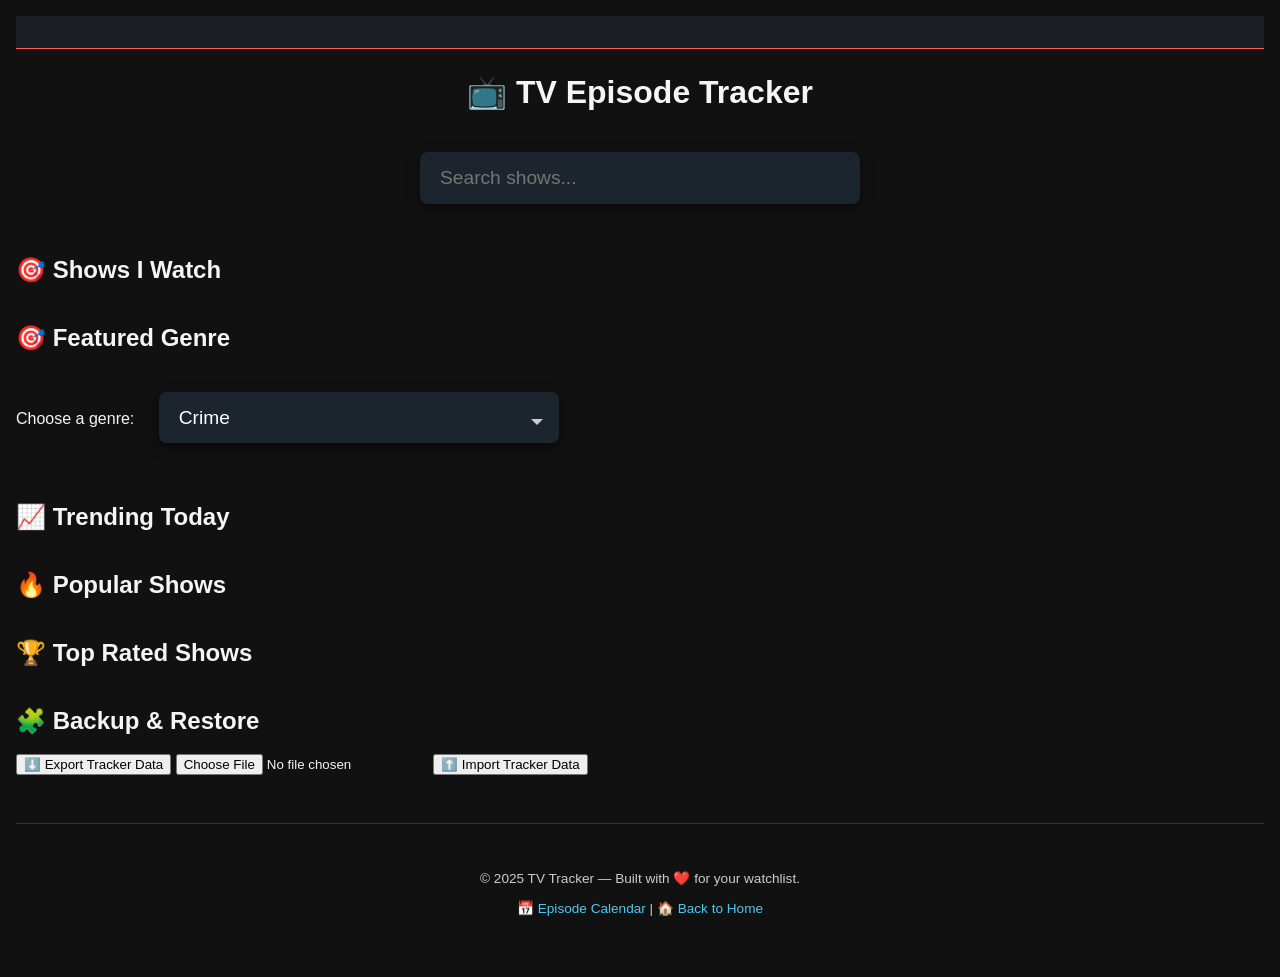
==== commit de4ef2f1: "feat: Implement single-user authentication and database-backed favorites This commit introduces a co" ====
--- a/index.html
+++ b/index.html
@@ -14,10 +14,6 @@
     <input type="text" id="searchInput" placeholder="Search shows..." />
   </header>
   <main>
-    <section id="notificationsSection">
-      <h2>📢 New Episodes</h2>
-      <div id="notificationsContainer"></div>
-    </section>
    
 <section id="searchSection" style="display: none;">
   <h2>🔍 Search Results</h2>
@@ -70,7 +66,6 @@
   </main>
   <script src="js/auth.js"></script>
   <script src="js/main.js"></script>
-  <script src="js/notifications.js"></script>
 <footer class="site-footer">
   <p>© 2025 TV Tracker — Built with ❤️ for your watchlist.</p>
   <p>
